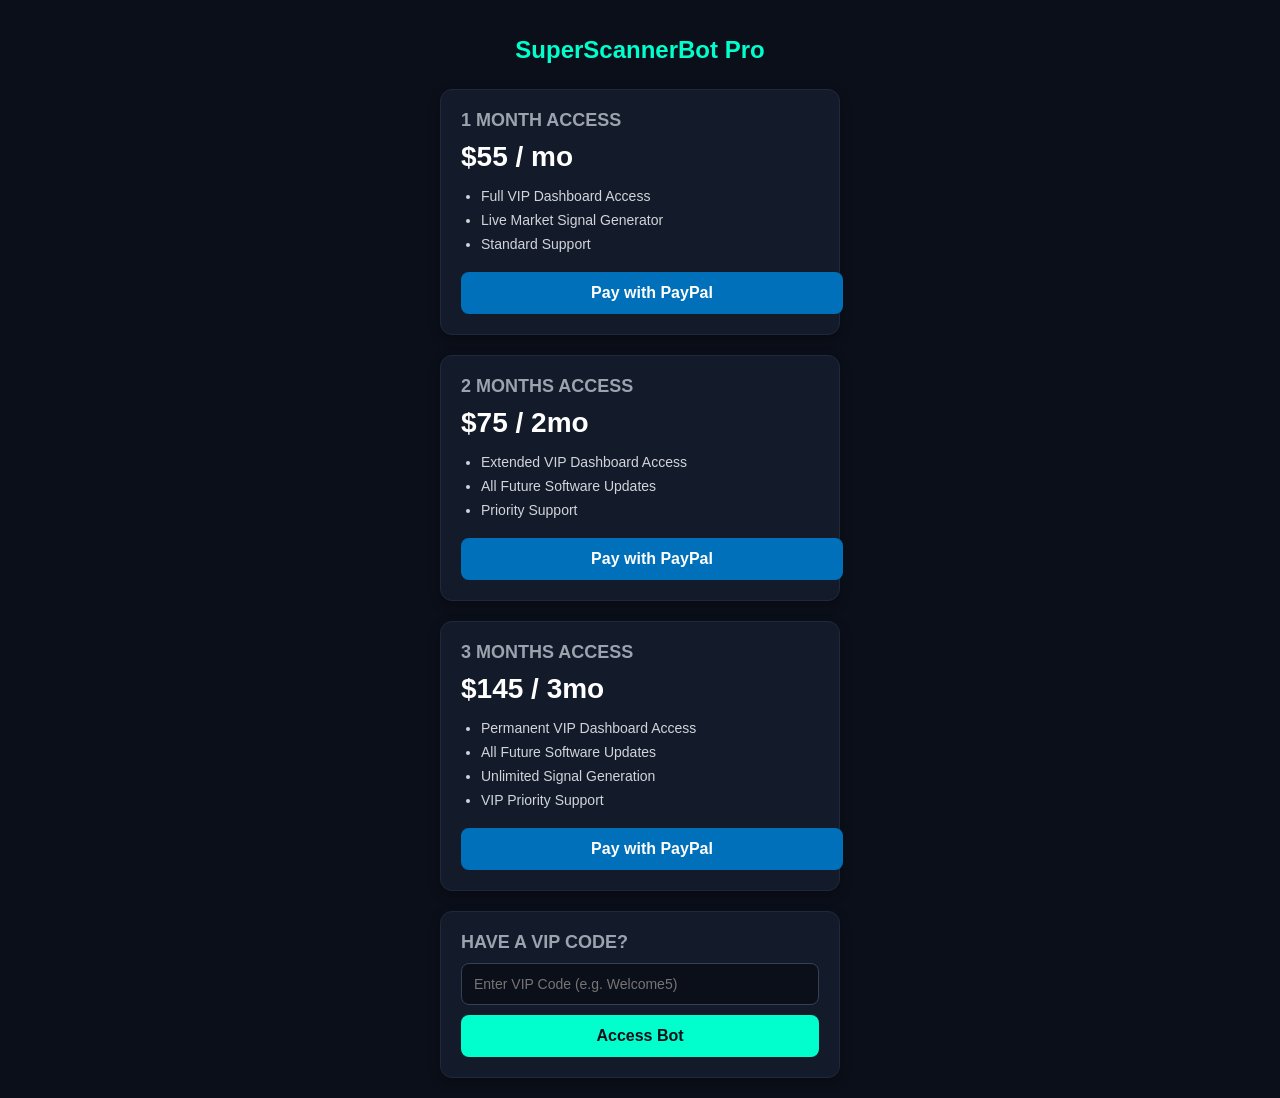
==== templates/index.html @ 329d2603 "Create index.html" ====
<!DOCTYPE html>
<html lang="en">
<head>
    <meta charset="UTF-8">
    <meta name="viewport" content="width=device-width, initial-scale=1.0">
    <title>SuperScannerBot Access</title>
    <style>
        body {
            background-color: #0b0f19;
            color: #ffffff;
            font-family: -apple-system, BlinkMacSystemFont, "Segoe UI", Roboto, sans-serif;
            margin: 0;
            padding: 20px;
            display: flex;
            flex-direction: column;
            align-items: center;
        }
        h1 {
            color: #00ffcc;
            font-size: 24px;
            margin-bottom: 25px;
            text-align: center;
        }
        .container {
            width: 100%;
            max-width: 400px;
            display: flex;
            flex-direction: column;
            gap: 20px;
        }
        .card {
            background: #131a29;
            border: 1px solid #1f293d;
            border-radius: 12px;
            padding: 20px;
            box-shadow: 0 4px 12px rgba(0,0,0,0.3);
        }
        .card h2 {
            font-size: 18px;
            color: #9ca3af;
            margin: 0 0 10px 0;
        }
        .price {
            font-size: 28px;
            font-weight: bold;
            color: #ffffff;
            margin-bottom: 15px;
        }
        ul {
            padding-left: 20px;
            margin: 0 0 20px 0;
            color: #d1d5db;
            font-size: 14px;
        }
        li {
            margin-bottom: 8px;
        }
        .btn-paypal {
            display: block;
            width: 100%;
            background-color: #0070ba;
            color: white;
            text-align: center;
            padding: 12px;
            border-radius: 8px;
            text-decoration: none;
            font-weight: bold;
            font-size: 16px;
        }
        .vip-section input {
            width: 100%;
            padding: 12px;
            border-radius: 8px;
            border: 1px solid #374151;
            background: #0b0f19;
            color: white;
            box-sizing: border-box;
            margin-bottom: 10px;
            font-size: 14px;
        }
        .btn-vip {
            display: block;
            width: 100%;
            background-color: #00ffcc;
            color: #0b0f19;
            text-align: center;
            padding: 12px;
            border-radius: 8px;
            border: none;
            font-weight: bold;
            font-size: 16px;
            cursor: pointer;
        }
        .error-msg {
            color: #ef4444;
            font-size: 13px;
            margin-top: 8px;
            text-align: center;
            display: none;
        }
        #dashboard-view {
            display: none;
            width: 100%;
            max-width: 500px;
        }
        .dashboard-header {
            display: flex;
            justify-content: space-between;
            align-items: center;
            margin-bottom: 20px;
        }
        .logout-btn {
            background: #ef4444;
            color: white;
            border: none;
            padding: 6px 12px;
            border-radius: 6px;
            cursor: pointer;
            font-weight: bold;
        }
        select, button.action-btn {
            width: 100%;
            padding: 12px;
            border-radius: 8px;
            border: 1px solid #374151;
            background: #131a29;
            color: white;
            font-size: 16px;
            margin-bottom: 15px;
            box-sizing: border-box;
        }
        button.action-btn {
            background-color: #00ffcc;
            color: #0b0f19;
            font-weight: bold;
            cursor: pointer;
            border: none;
        }
        .signal-box {
            background: #131a29;
            border: 1px solid #1f293d;
            border-radius: 12px;
            padding: 20px;
            margin-top: 15px;
        }
    </style>
</head>
<body>

    <h1>SuperScannerBot Pro</h1>

    <!-- PAYWALL VIEW -->
    <div class="container" id="paywall-view">
        <div class="card">
            <h2>1 MONTH ACCESS</h2>
            <div class="price">$55 / mo</div>
            <ul>
                <li>Full VIP Dashboard Access</li>
                <li>Live Market Signal Generator</li>
                <li>Standard Support</li>
            </ul>
            <a href="https://www.paypal.com/ncp/payment/QTU5HX4J47QUJ" target="_blank" class="btn-paypal">Pay with PayPal</a>
        </div>

        <div class="card">
            <h2>2 MONTHS ACCESS</h2>
            <div class="price">$75 / 2mo</div>
            <ul>
                <li>Extended VIP Dashboard Access</li>
                <li>All Future Software Updates</li>
                <li>Priority Support</li>
            </ul>
            <a href="https://www.paypal.com/ncp/payment/WZ5SXRHRUBSD6" target="_blank" class="btn-paypal">Pay with PayPal</a>
        </div>

        <div class="card">
            <h2>3 MONTHS ACCESS</h2>
            <div class="price">$145 / 3mo</div>
            <ul>
                <li>Permanent VIP Dashboard Access</li>
                <li>All Future Software Updates</li>
                <li>Unlimited Signal Generation</li>
                <li>VIP Priority Support</li>
            </ul>
            <a href="https://www.paypal.com/ncp/payment/KYTVHTKS9AJ9N" target="_blank" class="btn-paypal">Pay with PayPal</a>
        </div>

        <div class="card vip-section">
            <h2>HAVE A VIP CODE?</h2>
            <input type="text" id="vipCodeInput" placeholder="Enter VIP Code (e.g. Welcome5)">
            <button class="btn-vip" onclick="verifyVipCode()">Access Bot</button>
            <div class="error-msg" id="errorMsg">Invalid or expired code. Try again.</div>
        </div>
    </div>

    <!-- LIVE SCANNER DASHBOARD VIEW -->
    <div id="dashboard-view">
        <div class="dashboard-header">
            <span>Status: <strong style="color: #00ffcc;">VIP Active</strong></span>
            <button class="logout-btn" onclick="logout()">Lock Bot</button>
        </div>

        <div class="card">
            <h2>MARKET SELECTOR</h2>
            <select id="marketSelect">
                <option value="EUR/USD">EUR/USD (Euro / US Dollar)</option>
                <option value="GBP/USD">GBP/USD (British Pound / US Dollar)</option>
                <option value="USD/JPY">USD/JPY (US Dollar / Japanese Yen)</option>
                <option value="USD/CAD">USD/CAD (US Dollar / Canadian Dollar)</option>
                <option value="AUD/USD">AUD/USD (Australian Dollar / US Dollar)</option>
            </select>

            <label style="font-size: 14px; color: #9ca3af;">Timeframe:</label>
            <select id="timeframeSelect" style="margin-top: 5px;">
                <option value="30S">30 Seconds</option>
                <option value="1M">1 Minute</option>
                <option value="5M">5 Minutes</option>
            </select>

            <button class="action-btn" id="scanBtn" onclick="fetchSignal()">Scan Market Live</button>
        </div>

        <div class="signal-box" id="signalResultBox" style="display:none;">
            <h3 style="color: #00ffcc; margin-top:0;">Live Trade Analysis</h3>
            <p><strong>Entry Time:</strong> <span id="resTimestamp">-</span></p>
            <p><strong>Asset:</strong> <span id="resMarket">-</span></p>
            <p><strong>Timeframe:</strong> <span id="resTimeframe">-</span></p>
            <p><strong>Signal:</strong> <span id="resSignal" style="font-size: 18px; font-weight:bold;">-</span></p>
            <p><strong>Confidence:</strong> <span id="resScore">-</span>%</p>
            <p><strong>Pattern:</strong> <span id="resPattern">-</span></p>
            <p><strong>Entry Price:</strong> <span id="resPrice">-</span></p>
            <hr style="border: 0; border-top: 1px solid #1f293d; margin: 15px 0;">
            <p><strong>Trade Status:</strong> <span id="resOutcome" style="font-size: 16px; font-weight:bold; color: #f59e0b;">Waiting for Expiry...</span></p>
            <p><strong>Exit Price:</strong> <span id="resExitPrice">Pending...</span></p>
        </div>
    </div>

    <script>
        window.onload = function() {
            if (localStorage.getItem('bot_vip_active') === 'true') {
                showDashboard();
            }
        };

        function verifyVipCode() {
            const code = document.getElementById('vipCodeInput').value.trim();
            const errorMsg = document.getElementById('errorMsg');

            fetch('/api/verify-code', {
                method: 'POST',
                headers: { 'Content-Type': 'application/json' },
                body: JSON.stringify({ code: code })
            })
            .then(res => res.json())
            .then(data => {
                if (data.status === 'success') {
                    localStorage.setItem('bot_vip_active', 'true');
                    showDashboard();
                } else {
                    errorMsg.style.display = 'block';
                }
            })
            .catch(err => {
                if (code === "Welcome5" || code === "VIP2026") {
                    localStorage.setItem('bot_vip_active', 'true');
                    showDashboard();
                } else {
                    errorMsg.style.display = 'block';
                }
            });
        }

        function showDashboard() {
            document.getElementById('paywall-view').style.display = 'none';
            document.getElementById('dashboard-view').style.display = 'block';
        }

        function logout() {
            localStorage.removeItem('bot_vip_active');
            document.getElementById('dashboard-view').style.display = 'none';
            document.getElementById('paywall-view').style.display = 'flex';
        }

        function fetchSignal() {
            const market = document.getElementById('marketSelect').value;
            const timeframe = document.getElementById('timeframeSelect').value;
            const scanBtn = document.getElementById('scanBtn');
            
            scanBtn.innerText = "Analyzing Market...";
            scanBtn.disabled = true;

            fetch(`/api/signal?market=${encodeURIComponent(market)}&timeframe=${encodeURIComponent(timeframe)}`)
            .then(res => res.json())
            .then(data => {
                document.getElementById('resTimestamp').innerText = data.timestamp;
                document.getElementById('resMarket').innerText = data.market;
                document.getElementById('resTimeframe').innerText = data.timeframe;
                
                const sigElement = document.getElementById('resSignal');
                sigElement.innerText = data.signal;
                sigElement.style.color = data.signal === 'BUY' ? '#10b981' : '#ef4444';

                document.getElementById('resScore').innerText = data.score;
                document.getElementById('resPattern').innerText = data.pattern;
                document.getElementById('resPrice').innerText = data.live_price;
                
                const outcomeElement = document.getElementById('resOutcome');
                outcomeElement.innerText = "ACTIVE (Waiting for Expiry...)";
                outcomeElement.style.color = "#f59e0b";
                document.getElementById('resExitPrice').innerText = "Waiting...";

                document.getElementById('signalResultBox').style.display = 'block';
                scanBtn.innerText = "Scan Market Live";
                scanBtn.disabled = false;

                let waitTime = 30000;
                if (timeframe === '1M') waitTime = 60000;
                if (timeframe === '5M') waitTime = 300000;

                setTimeout(() => {
                    fetch('/api/evaluate', {
                        method: 'POST',
                        headers: { 'Content-Type': 'application/json' },
                        body: JSON.stringify({
                            entry_price: data.live_price,
                            signal: data.signal,
                            market: data.market
                        })
                    })
                    .then(res => res.json())
                    .then(evalData => {
                        outcomeElement.innerText = evalData.outcome;
                        outcomeElement.style.color = evalData.outcome === 'WIN' ? '#10b981' : '#ef4444';
                        document.getElementById('resExitPrice').innerText = evalData.exit_price;
                    });
                }, waitTime);

            })
            .catch(err => {
                alert("Error fetching live signal feed.");
                scanBtn.innerText = "Scan Market Live";
                scanBtn.disabled = false;
            });
        }
    </script>
</body>
</html>
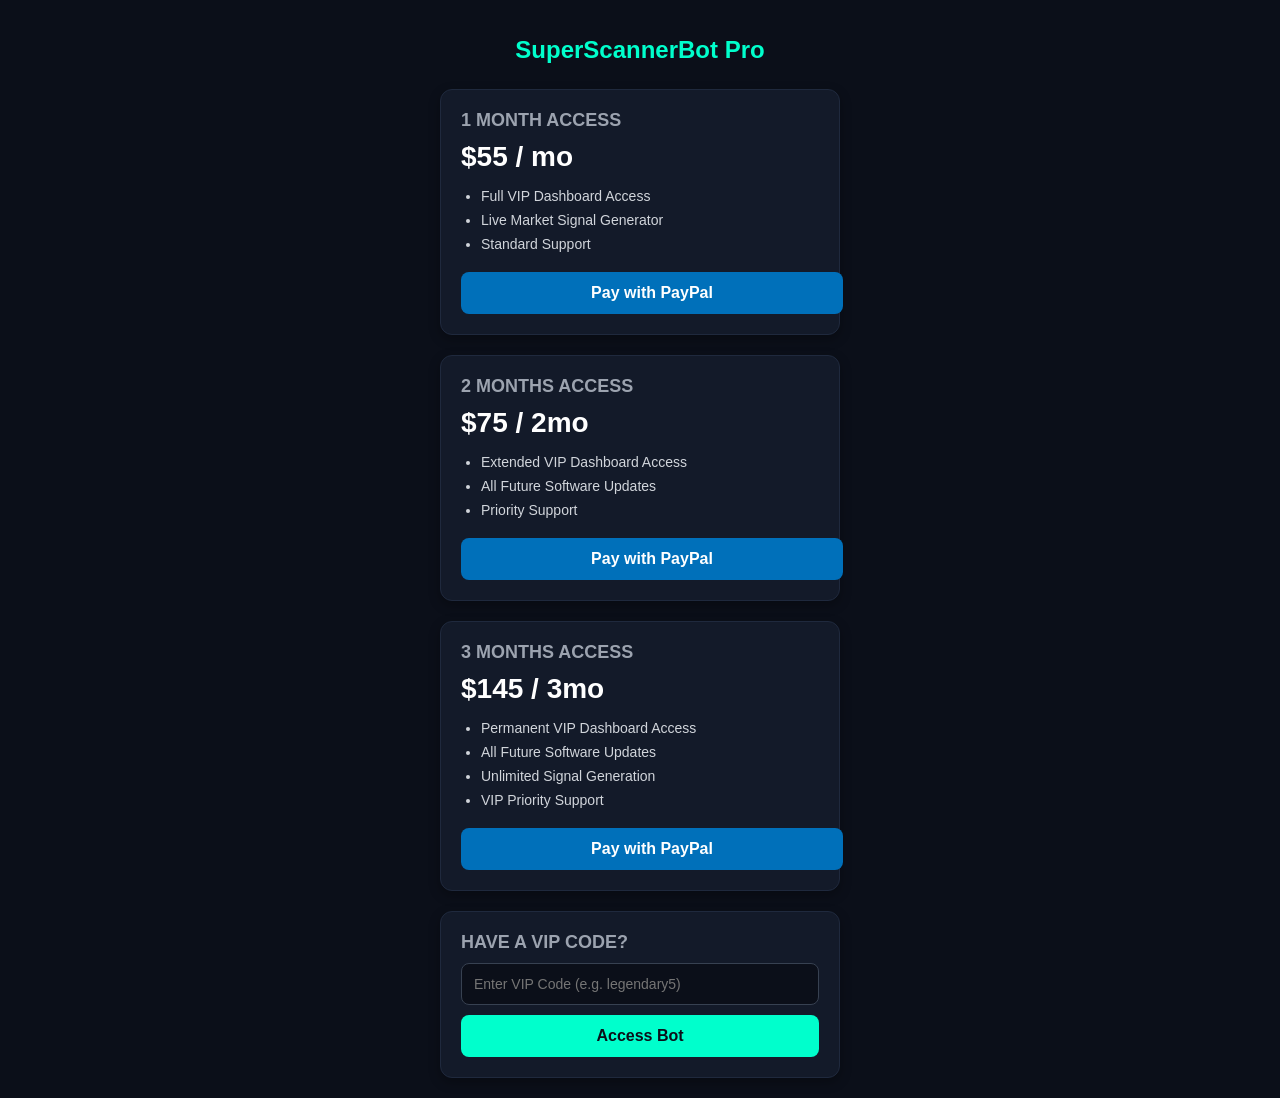
==== commit 3fee7ce2: "Update index.html" ====
--- a/templates/index.html
+++ b/templates/index.html
@@ -3,7 +3,7 @@
 <head>
     <meta charset="UTF-8">
     <meta name="viewport" content="width=device-width, initial-scale=1.0">
-    <title>SuperScannerBot Access</title>
+    <title>SuperScannerBot Pro</title>
     <style>
         body {
             background-color: #0b0f19;
@@ -187,7 +187,7 @@
 
         <div class="card vip-section">
             <h2>HAVE A VIP CODE?</h2>
-            <input type="text" id="vipCodeInput" placeholder="Enter VIP Code (e.g. Welcome5)">
+            <input type="text" id="vipCodeInput" placeholder="Enter VIP Code (e.g. legendary5)">
             <button class="btn-vip" onclick="verifyVipCode()">Access Bot</button>
             <div class="error-msg" id="errorMsg">Invalid or expired code. Try again.</div>
         </div>
@@ -203,18 +203,40 @@
         <div class="card">
             <h2>MARKET SELECTOR</h2>
             <select id="marketSelect">
-                <option value="EUR/USD">EUR/USD (Euro / US Dollar)</option>
-                <option value="GBP/USD">GBP/USD (British Pound / US Dollar)</option>
-                <option value="USD/JPY">USD/JPY (US Dollar / Japanese Yen)</option>
-                <option value="USD/CAD">USD/CAD (US Dollar / Canadian Dollar)</option>
-                <option value="AUD/USD">AUD/USD (Australian Dollar / US Dollar)</option>
+                <optgroup label="Standard Forex Pairs">
+                    <option value="EUR/USD">EUR/USD (Euro / US Dollar)</option>
+                    <option value="GBP/USD">GBP/USD (British Pound / US Dollar)</option>
+                    <option value="USD/JPY">USD/JPY (US Dollar / Japanese Yen)</option>
+                    <option value="USD/CAD">USD/CAD (US Dollar / Canadian Dollar)</option>
+                    <option value="AUD/USD">AUD/USD (Australian Dollar / US Dollar)</option>
+                    <option value="EUR/GBP">EUR/GBP (Euro / British Pound)</option>
+                    <option value="NZD/USD">NZD/USD (New Zealand Dollar / US Dollar)</option>
+                    <option value="USD/CHF">USD/CHF (US Dollar / Swiss Franc)</option>
+                    <option value="EUR/JPY">EUR/JPY (Euro / Japanese Yen)</option>
+                    <option value="GBP/JPY">GBP/JPY (British Pound / Japanese Yen)</option>
+                </optgroup>
+                <optgroup label="OTC Asset Pairs">
+                    <option value="EUR/USD-OTC">EUR/USD (OTC)</option>
+                    <option value="GBP/USD-OTC">GBP/USD (OTC)</option>
+                    <option value="USD/JPY-OTC">USD/JPY (OTC)</option>
+                    <option value="EUR/JPY-OTC">EUR/JPY (OTC)</option>
+                </optgroup>
             </select>
 
-            <label style="font-size: 14px; color: #9ca3af;">Timeframe:</label>
+            <label style="font-size: 14px; color: #9ca3af;">Timeframe (Pocket Option):</label>
             <select id="timeframeSelect" style="margin-top: 5px;">
-                <option value="30S">30 Seconds</option>
-                <option value="1M">1 Minute</option>
-                <option value="5M">5 Minutes</option>
+                <option value="S3">3 Seconds (S3)</option>
+                <option value="S5">5 Seconds (S5)</option>
+                <option value="S10">10 Seconds (S10)</option>
+                <option value="S15">15 Seconds (S15)</option>
+                <option value="S30">30 Seconds (S30)</option>
+                <option value="1M" selected>1 Minute (1M)</option>
+                <option value="2M">2 Minutes (2M)</option>
+                <option value="5M">5 Minutes (5M)</option>
+                <option value="15M">15 Minutes (15M)</option>
+                <option value="30M">30 Minutes (30M)</option>
+                <option value="H1">1 Hour (H1)</option>
+                <option value="H4">4 Hours (H4)</option>
             </select>
 
             <button class="action-btn" id="scanBtn" onclick="fetchSignal()">Scan Market Live</button>
@@ -261,7 +283,7 @@
                 }
             })
             .catch(err => {
-                if (code === "Welcome5" || code === "VIP2026") {
+                if (code === "legendary5") {
                     localStorage.setItem('bot_vip_active', 'true');
                     showDashboard();
                 } else {
@@ -313,9 +335,15 @@
                 scanBtn.innerText = "Scan Market Live";
                 scanBtn.disabled = false;
 
-                let waitTime = 30000;
-                if (timeframe === '1M') waitTime = 60000;
-                if (timeframe === '5M') waitTime = 300000;
+                // Dynamic wait time handling based on timeframe selection
+                let waitTime = 5000; // default for S3/S5
+                if (timeframe === 'S10') waitTime = 10000;
+                else if (timeframe === 'S15') waitTime = 15000;
+                else if (timeframe === 'S30') waitTime = 30000;
+                else if (timeframe === '1M') waitTime = 60000;
+                else if (timeframe === '2M') waitTime = 120000;
+                else if (timeframe === '5M') waitTime = 300000;
+                else if (timeframe === '15M' || timeframe === '30M' || timeframe === 'H1' || timeframe === 'H4') waitTime = 10000; // Fast-track simulation for long timeframes
 
                 setTimeout(() => {
                     fetch('/api/evaluate', {
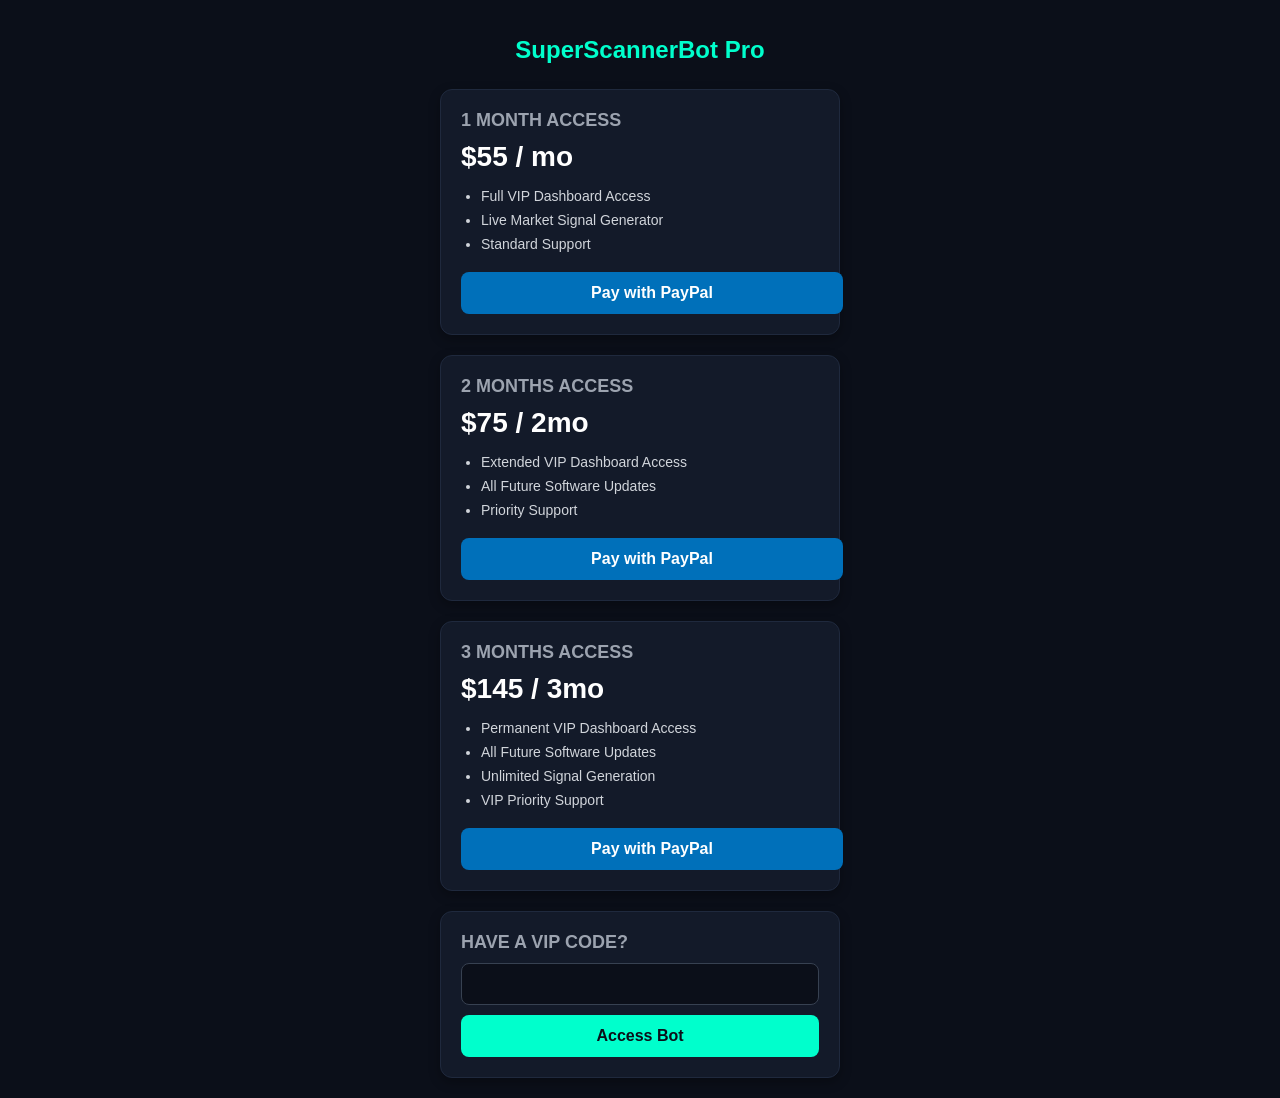
==== commit 436c5541: "Update index.html" ====
--- a/templates/index.html
+++ b/templates/index.html
@@ -187,7 +187,7 @@
 
         <div class="card vip-section">
             <h2>HAVE A VIP CODE?</h2>
-            <input type="text" id="vipCodeInput" placeholder="Enter VIP Code (e.g. legendary5)">
+            <input type="text" id="vipCodeInput" placeholder="">
             <button class="btn-vip" onclick="verifyVipCode()">Access Bot</button>
             <div class="error-msg" id="errorMsg">Invalid or expired code. Try again.</div>
         </div>
